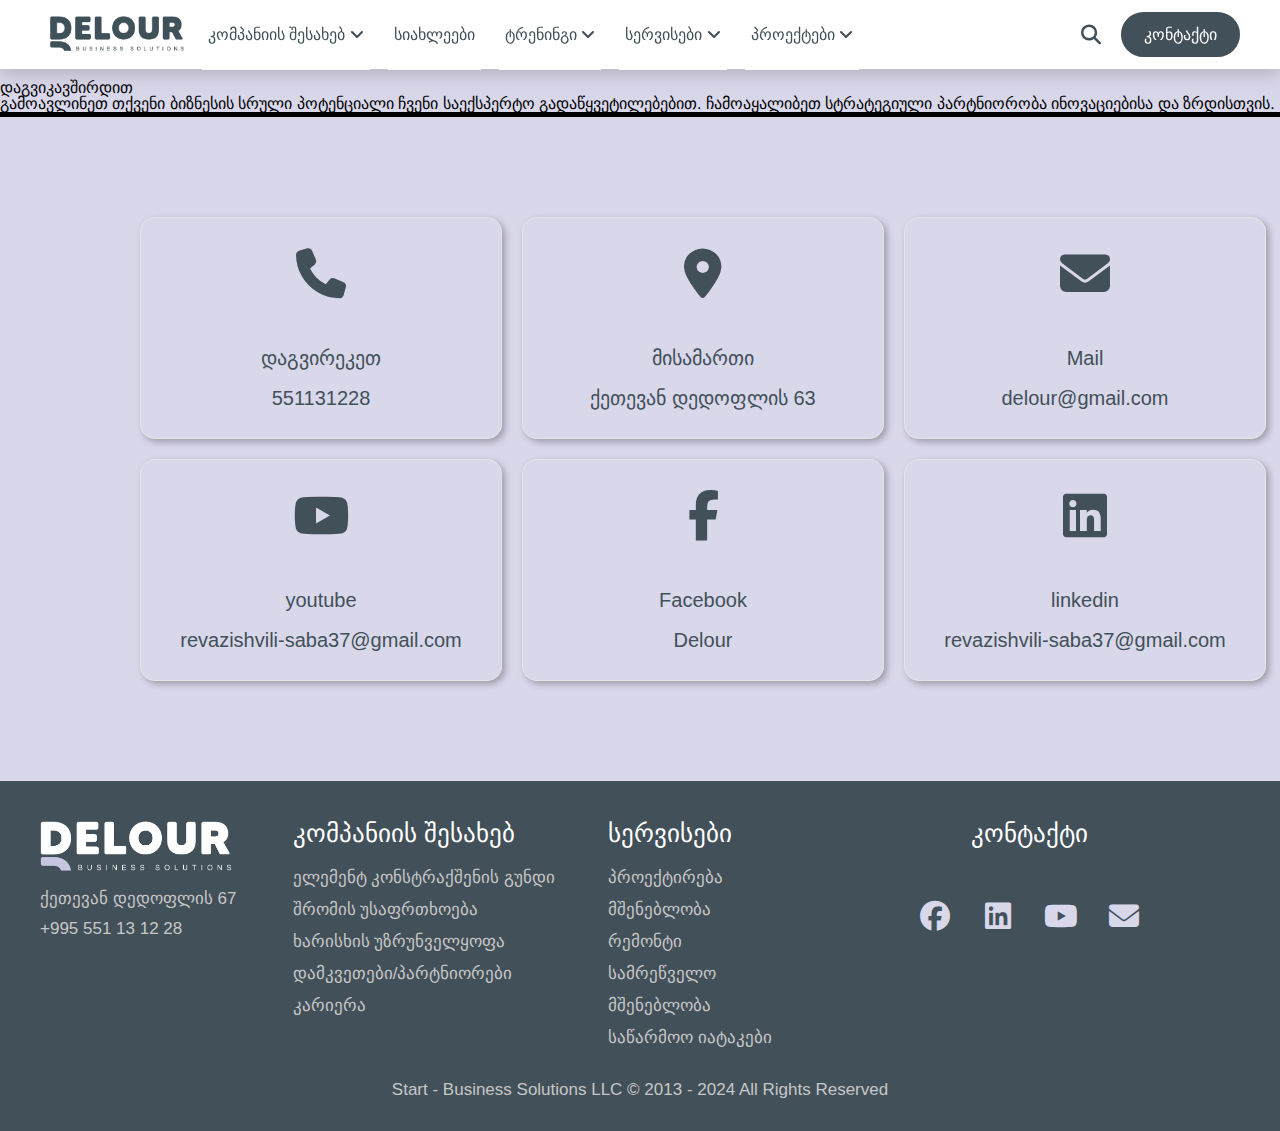
==== html/contact.html @ 668ac050 "Add files via upload" ====
<!DOCTYPE html>
<html lang="ka">
  <head>
    <meta charset="UTF-8" />
    <meta name="viewport" content="width=device-width, initial-scale=1.0" />
    <title>კონტაქტი</title>
    <link
      rel="stylesheet"
      href="https://cdnjs.cloudflare.com/ajax/libs/font-awesome/6.5.1/css/all.min.css"
    />
    <link
      rel="stylesheet"
      href="//cdn.web-fonts.ge/fonts/bpg-arial-caps/css/bpg-arial-caps.min.css"
    />
    <link
      rel="stylesheet"
      href="//cdn.web-fonts.ge/fonts/bpg-algeti/css/bpg-algeti.min.css"
    />
    <link rel="stylesheet" href="../styles/reset.css" />
    <link rel="stylesheet" href="../styles/style.css" />
    <link rel="stylesheet" href="../styles/media.css" />
  </head>
  <body>
    <header class="header" id="header">
      <nav class="navbar" id="navbar">
        <div class="burgerBar" id="burgerBar">
          <div class="line"></div>
          <div class="line"></div>
          <div class="line"></div>
        </div>
        <div class="menu" id="menu">
          <div class="search-container">
            <i class="fas fa-search search-icon"></i>
            <input type="text" id="searchInput" placeholder="ძიება" />
          </div>
          <ul>
            <li>
              <button class="bar" type="button">
                <i class="fa-solid fa-business-time"></i>
                <p>კომპანიის შესახებ</p>
                <i class="fa-solid fa-angle-up arrow-icon"></i>
              </button>
              <div class="sub-menu">
                <ul>
                  <li>
                    <button
                      class="data bar"
                      type="button"
                      data-link="crew.html"
                    >
                      ელემენტ კონსტრაქშენის გუნდი
                    </button>
                  </li>
                  <li>
                    <button
                      class="data bar"
                      type="button"
                      data-link="workingsafety.html"
                    >
                      შრომის უსაფრთხოება
                    </button>
                  </li>
                  <li>
                    <button
                      class="data bar"
                      type="button"
                      data-link="qualitycontrol.html"
                    >
                      ხარისხის უზრუნველყოფა
                    </button>
                  </li>
                  <li>
                    <button
                      class="data bar"
                      type="button"
                      data-link="partners.html"
                    >
                      დამკვეთები/პარტნიორები
                    </button>
                  </li>
                  <li>
                    <button
                      class="data bar"
                      type="button"
                      data-link="Career.html"
                    >
                      კარიერა
                    </button>
                  </li>
                </ul>
              </div>
            </li>
            <li>
              <button class="data bar" type="button" data-link="new.html">
                <i class="fa-solid fa-newspaper"></i>
                <p>სიახლეები</p>
              </button>
            </li>
            <li>
              <button class="data bar" type="button" data-link="/html/">
                <i class="fa-solid fa-clipboard"></i>
                <p>ტრენინგი</p>
              </button>
            </li>
            <li>
              <button class="bar" type="button">
                <i class="fa-regular fa-folder-open"></i>
                <p>სერვისები</p>
                <i class="fa-solid fa-angle-up arrow-icon"></i>
              </button>
              <div class="sub-menu">
                <ul>
                  <li>
                    <button
                      class="data bar"
                      type="button"
                      data-link="project.html"
                    >
                      პროექტირება
                    </button>
                  </li>
                  <li>
                    <button
                      class="data bar"
                      type="button"
                      data-link="building.html"
                    >
                      მშენებლობა
                    </button>
                  </li>
                  <li>
                    <button
                      class="data bar"
                      type="button"
                      data-link="repair.html"
                    >
                      რემონტი
                    </button>
                  </li>
                  <li>
                    <button
                      class="data bar"
                      type="button"
                      data-link="Industrialconstruction.html"
                    >
                      სამრეწველო მშენებლობა
                    </button>
                  </li>
                  <li>
                    <button
                      class="data bar"
                      type="button"
                      data-link="productionfloors.html"
                    >
                      საწარმოო იტაკები
                    </button>
                  </li>
                </ul>
              </div>
            </li>
            <li>
              <button class="bar" type="button">
                <i class="fa-solid fa-diagram-project"></i>
                <p>პროექტები</p>
                <i class="fa-solid fa-angle-up arrow-icon"></i>
              </button>
              <div class="sub-menu">
                <ul>
                  <li>
                    <button
                      class="data bar"
                      type="button"
                      data-link="finished.html"
                    >
                      დასრულებული
                    </button>
                  </li>
                  <li>
                    <button
                      class="data bar"
                      type="button"
                      data-link="Currentprojects.html"
                    >
                      დაუსრულებელი
                    </button>
                  </li>
                </ul>
              </div>
            </li>
          </ul>
        </div>
        <div class="left-navbar">
          <ul class="left-navbar-list">
            <li>
              <a class="deloura" href="../index.html">
                <img
                  class="delour"
                  src="../images/delourlogoo-removebg-preview.png"
                  alt="delour logo"
                />
              </a>
            </li>
            <li class="dropdown">
              <button class="dropbtn">
                კომპანიის შესახებ
                <i class="fa-solid fa-angle-down dropdown-arrow"></i>
              </button>
              <ul class="dropdown-content">
                <li></li>
                <li>
                  <a href="crew.html">გუნდი</a>
                </li>
                <li>
                  <a href="workingsafety.html">შრომის უსაფრთხოება</a>
                </li>
                <li>
                  <a href="qualitycontrol.html">ხარისხის უზრუნველყოფა</a>
                </li>
                <li>
                  <a href="partners.html">დამკვეთები/პარტნიორები</a>
                </li>
                <li>
                  <a href="Career.html">კარიერა</a>
                </li>
              </ul>
            </li>
            <li>
              <button class="dropbtn data" data-link="new.html">
                სიახლეები
              </button>
            </li>
            <li class="dropdown">
              <button class="dropbtn">
                ტრენინგი
                <i class="fa-solid fa-angle-down dropdown-arrow"></i>
              </button>
              <ul class="dropdown-content">
                <li></li>
                <li>
                  <a>გუნდი</a>
                </li>
                <li>
                  <a>შრომის უსაფრთხოება</a>
                </li>
                <li>
                  <a>ხარისხის უზრუნველყოფა</a>
                </li>
                <li>
                  <a>დამკვეთები/პარტნიორები</a>
                </li>
                <li>
                  <a>კარიერა</a>
                </li>
              </ul>
            </li>
            <li class="dropdown">
              <button class="dropbtn">
                სერვისები
                <i class="fa-solid fa-angle-down dropdown-arrow"></i>
              </button>
              <ul class="dropdown-content">
                <li></li>
                <li>
                  <a href="repair.html">რემონტი</a>
                </li>
                <li>
                  <a href="building.html">მეშენებლობა</a>
                </li>
                <li>
                  <a href="productionfloors.html">ინდუსტრიული იატაკი</a>
                </li>
                <li>
                  <a href="Industrialconstruction.html"
                    >სამრეწველო მშენებლობა</a
                  >
                </li>
                <li>
                  <a href="project.html">პროექტირება</a>
                </li>
              </ul>
            </li>
            <li class="dropdown">
              <button class="dropbtn">
                პროექტები
                <i class="fa-solid fa-angle-down dropdown-arrow"></i>
              </button>
              <ul class="dropdown-content">
                <li></li>
                <li>
                  <a href="finished.html">დასრულებული</a>
                </li>
                <li>
                  <a href="Currentprojects.html">მიმდინარე</a>
                </li>
              </ul>
            </li>
          </ul>
        </div>
        <div class="right-navbar">
          <a id="searchIcon"><i class="fas fa-search search-icon1"></i></a>
          <button class="contactButton data" data-link="html/contact.html">
            კონტაქტი
          </button>
        </div>
      </nav>
      <div class="search-results" id="searchResults">
        <div class="input-container">
          <i class="fas fa-search search-icon"></i>
          <input type="text" placeholder="ძიება" />
        </div>
        <ul></ul>
      </div>
    </header>
    <main>
      <section>
        <div class="contact-page">
          <div class="contact-paragraph">
            <h1>დაგვიკავშირდით</h1>
            <p>
              გამოავლინეთ თქვენი ბიზნესის სრული პოტენციალი ჩვენი საექსპერტო
              გადაწყვეტილებებით. ჩამოაყალიბეთ სტრატეგიული პარტნიორობა
              ინოვაციებისა და ზრდისთვის.
            </p>
          </div>
        </div>
      </section>
      <section>
        <div class="contact-grid">
          <div class="contact-grid-one">
            <i class="fa-solid fa-phone contact-icon"></i>
            <h2>დაგვირეკეთ</h2>
            <p>551131228</p>
          </div>
          <div class="contact-grid-one">
            <i class="fa-solid fa-location-dot contact-icon"></i>
            <h2>მისამართი</h2>
            <p>ქეთევან დედოფლის 63</p>
          </div>
          <div class="contact-grid-one">
            <i class="fa-solid fa-envelope contact-icon"></i>
            <h2>Mail</h2>
            <p>delour@gmail.com</p>
          </div>
          <div class="contact-grid-one">
            <i class="fa-brands fa-youtube contact-icon"></i>
            <h2>youtube</h2>
            <p>revazishvili-saba37@gmail.com</p>
          </div>
          <div class="contact-grid-one">
            <i class="fa-brands fa-facebook-f contact-icon"></i>
            <h2>Facebook</h2>
            <p>Delour</p>
          </div>
          <div class="contact-grid-one">
            <i class="fa-brands fa-linkedin contact-icon"></i>
            <h2>linkedin</h2>
            <p>revazishvili-saba37@gmail.com</p>
          </div>
        </div>
      </section>
      <footer>
        <div class="footer-container">
          <div class="one-container">
            <img src="../images/delour logoo.jpg" />
            <ul>
              <li>
                <p>ქეთევან დედოფლის 67</p>
              </li>
              <li>
                <p>+995 551 13 12 28</p>
              </li>
            </ul>
          </div>
          <div class="one-container">
            <h4>კომპანიის შესახებ</h4>
            <ul>
              <li>
                <a href="crew.html">ელემენტ კონსტრაქშენის გუნდი</a>
              </li>
              <li>
                <a href="workingsafety.html">შრომის უსაფრთხოება</a>
              </li>
              <li>
                <a href="qualitycontrol.html">ხარისხის უზრუნველყოფა</a>
              </li>
              <li>
                <a href="partners.html">დამკვეთები/პარტნიორები</a>
              </li>
              <li>
                <a href="Career.html">კარიერა</a>
              </li>
            </ul>
          </div>
          <div class="one-container">
            <h4>სერვისები</h4>
            <ul>
              <li>
                <a href="project.html">პროექტირება</a>
              </li>
              <li>
                <a href="building.html">მშენებლობა</a>
              </li>
              <li>
                <a href="repair.html">რემონტი</a>
              </li>
              <li>
                <a href="Industrialconstruction.html">სამრეწველო მშენებლობა</a>
              </li>
              <li>
                <a href="productionfloors.html">საწარმოო იატაკები</a>
              </li>
            </ul>
          </div>
          <div class="one-container-contacts">
            <h4>კონტაქტი</h4>
            <ul class="contact-ul">
              <li>
                <a><i class="fa-brands fa-facebook"></i></a>
              </li>
              <li>
                <a><i class="fa-brands fa-linkedin"></i></a>
              </li>
              <li>
                <a><i class="fa-brands fa-youtube"></i></a>
              </li>
              <li>
                <a><i class="fa-solid fa-envelope"></i></a>
              </li>
            </ul>
          </div>
        </div>
        <div class="licence">
          <p>
            Start - Business Solutions LLC © 2013 - 2024 All Rights Reserved
          </p>
        </div>
      </footer>
    </main>
    <script src="/js/script.js"></script>
  </body>
</html>
---- styles/style.css ----
* {
  font-family: "BPG Arial Caps", sans-serif;
}

a {
  text-decoration: none;
}

p {
  text-align: justify;
  font-family: "BPG Algeti", sans-serif;
}

body {
  background-color: #d9d7ea;
}

.header {
  font-family: "BPG Arial Caps", sans-serif;
}

.navbar {
  padding: 0px 40px 0px 50px;
  top: 0px;
  right: 0px;
  z-index: 3;
  display: flex;
  flex-direction: row;
  justify-content: space-between;
  align-items: center;
  box-sizing: border-box;
  height: 70px;
  width: 100%;
  background-color: #ffffff;
  position: fixed;
  transition: top 0.3s ease-in-out;
  border-bottom: 1px solid #c5c5c5;
  box-shadow: 0px 1px 20px rgba(119, 119, 119, 0.5);
}

.search-results {
  display: none;
}

.search-results.searching {
  box-sizing: border-box;
  display: flex;
  flex-direction: column;
  justify-content: flex-start;
  align-items: center;
  position: fixed;
  animation: fromUpToDown 0.5s;
  z-index: 2;
  top: 80px;
  height: 400px;
  background-color: white;
  width: 100%;
  border-bottom: 1px solid #425059;
  padding: 30px;
  box-shadow: 0px 5px 10px rgba(0, 0, 0, 0.5);
}

@keyframes fromUpToDown {
  from {
    transform: translateY(-200px);
    opacity: 0;
  }
  to {
    transform: translateY(0px);
    opacity: 1;
  }
}

.left-navbar {
  width: 68%;
  display: flex;
  flex-direction: row;
  justify-content: center;
  align-items: center;
}

.left-navbar-list {
  width: 100%;
  display: flex;
  flex-direction: row;
  justify-content: space-between;
  align-items: center;
}

.dropdown-menu {
  margin-top: 90px;
}

.dropdown-menu ul {
  background-color: white;
  display: flex;
  flex-direction: column;
}

.right-navbar {
  display: flex;
  flex-direction: row;
  justify-content: flex-end;
  align-items: center;
}

.contactButton {
  padding: 10px 20px;
  border-radius: 100px;
  background-color: #425059;
  color: white;
  transition: all 0.3s;
  font-size: 16px;
  border: 3px solid #425059;
  display: flex;
  flex-direction: row;
  align-items: center;
  justify-content: space-between;
  margin-left: 20px;
}

.navbar.hidden {
  top: -100px;
}

.menu {
  display: none;
}

.menu.isactive {
  animation: fadeInOut 0.5s;
  position: fixed;
  top: 15px;
  bottom: 15px;
  left: 29px;
  display: flex;
  flex-direction: column;
  gap: 8px;
  width: 20%;
  border-radius: 16px;
  padding: 0 16px;
  border: 1px solid rgb(255 255 255 / 8%);
  background-color: rgb(0 0 0 / 40%);
  transition: width 0.4s;
  backdrop-filter: blur(20px);
  z-index: 1;
}

@keyframes fadeInOut {
  from {
    transform: translateY(200px);
    opacity: 0;
  }
  to {
    transform: translateY(0px);
    opacity: 1;
  }
}
.bar {
  background: transparent;
  border: 0;
  padding: 0;
  cursor: pointer;
  text-align: left;
  position: relative;
  display: flex;
  gap: 16px;
  align-items: center;
  height: 50px;
  width: 100%;
  border-radius: 6px;
  font-family: inherit;
  font-size: 16px;
  font-weight: 400;
  line-height: 1;
  padding: 0 16px;
  color: rgb(255 255 255 / 95%);
}

.bar p:nth-child(2) {
  flex: 1 1 auto;
}

.bar:is(.active, :hover) {
  background: rgb(0 0 0 / 30%);
}

.bar:not(.active):hover {
  background: rgb(0 0 0 / 10%);
}

.sidebar ul {
  display: grid;
  list-style: none;
  padding: 10px 0px 0px 0px;
  margin: 0px;
  border-top: 2px solid rgb(255 255 255 / 8%);
  width: 100%;
}

.sub-menu {
  position: relative;
  overflow: hidden;
  height: 0;
  transition: 0.5s;
}

.sub-menu ul {
  position: absolute;
  top: 0;
  left: 0;
  display: grid;
}

.sub-menu button {
  padding-left: 52px;
}

.sub-menu button::before {
  content: "";
  position: absolute;
  top: 50%;
  left: 24px;
  translate: 0 -50%;
  width: 5px;
  height: 5px;
  border-radius: 50%;
  background-color: rgb(255 255 255 / 35%);
}

.arrow-icon {
  transition: transform 0.2s;
}

.rotated {
  transform: rotate(180deg);
}

.bar i {
  font-size: 20px;
  width: 20px;
  max-width: 20px;
  min-width: 20px;
}

.search-container {
  margin-top: 50px;
  position: relative;
  width: 100%;
  margin-bottom: 10px;
}

.input-container input {
  padding: 10px 10px 10px 45px;
  border: 2px solid #425059;
  border-radius: 10px;
  outline: none;
  font-size: 16px;
  background-color: transparent;
  width: 100%;
  box-sizing: border-box;
  color: white;
}

.input-container {
  position: relative;
}

.search-icon {
  position: absolute;
  left: 15px;
  top: 50%;
  transform: translateY(-50%);

  color: #425059;
  font-size: 20px;
}

.search-icon1 {
  color: #425059;
  font-size: 20px;
}

.search-container input {
  padding: 10px 10px 10px 45px;
  border: 2px solid white;
  border-radius: 10px;
  outline: none;
  font-size: 16px;
  background-color: transparent;
  width: 100%;
  box-sizing: border-box;
  color: white;
}

.search-container input::placeholder {
  color: white;
  opacity: 0.5;
}

.burgerBar {
  display: none;
}

.line {
  width: 36px;
  height: 3px;
  background-color: black;
  margin-top: 8px;
  transition: width 0.3s, transform 0.3s, background-color 0.2s;
}

.line:nth-child(1) {
  margin: 0px;
}

.burgerBar .line:nth-child(2) {
  width: 22px;
}

.burgerBar:hover {
  cursor: pointer;
}

.burgerBar:hover .line {
  width: 36px;
}

.burgerBar.isactive .line:nth-child(2) {
  opacity: 0;
}

.burgerBar.isactive .line:nth-child(1) {
  transform: translateY(11px) rotate(45deg);
  background-color: black;
}

.burgerBar.isactive .line:nth-child(3) {
  transform: translateY(-11px) rotate(-45deg);
  background-color: black;
}

.burgerBar.isactive {
  z-index: 20;
}

.burgerBar.isactive:hover .line {
  background-color: white;
}

.delour {
  height: 35px
}

.services-container {
  display: grid;
  grid-template-columns: 1fr 1fr 1fr 1fr 1fr;
  column-gap: 15px;
  padding: 15px;
}

/* .services {
  color: white;
  height: 305px;
  background-size: cover;
  background-position: center;
  border-radius: 10px;
  display: flex;
  flex-direction: column;
  justify-content: center;
  align-items: center;
  cursor: pointer;
  transition: filter 0.3s;
}

.services p {
  font-size: 20px;
  text-align: center;
}

.first {
  background-image: url("../images/news1.jpg");
}

.second {
  background-image: url("../images/news2.jpg");
}

.third {
  background-image: url("../images/news3.jpg");
}

.fourth {
  background-image: url("../images/news4.jpg");
} */

/* .services-container1 {
  display: grid;
  grid-template-columns: 1fr 1fr 1fr 1fr;
  column-gap: 30px;
  padding: 15px 140px;
} */

.info-container {
  background-image: url("../images/backpicture2.jpg");
  height: 300px;
  background-size: cover;
  background-position: center;
  display: flex;
  flex-direction: row;
  justify-content: space-around;
  align-items: center;
  margin: 40px 0px;
}

.info-container1 {
  display: flex;
  flex-direction: column;
  justify-content: center;
  align-items: center;
  gap: 10px;
  color: white;
}

.info-container1 img {
  width: 90px;
}

.grid-container3 {
  display: grid;
  grid-template-columns: repeat(3, 1fr);
  padding: 20px 100px;
  column-gap: 10px;
  row-gap: 50px;
}

.grid-container2 {
  display: grid;
  grid-template-columns: repeat(3, 1fr);
  padding: 20px 100px;
  column-gap: 10px;
  row-gap: 20px;
}

.one-grid2 h2 {
  font-size: 25px;
}

.one-grid2 img {
  width: 100%;
  border-radius: 10px;
}
.one-grid h2 {
  font-size: 25px;
}

.view {
  padding: 10px 3px;
  border: 2px solid white;
  background-color: rgb(212, 42, 42);
  color: white;
  transition: all 0.5s;
}

.view:hover {
  background-color: white;
  color: rgb(212, 42, 42);
  border-color: rgb(212, 42, 42);
}

.projects2 {
  position: relative;
}

.img-info {
  position: absolute;
  bottom: 50%;
  left: 50%;
  transform: translate(-50%, -50%);
  display: flex;
  flex-direction: column;
  align-items: center;
  transition: all 0.5s;
  border-radius: 15px;
}

#carousel1 .splide__slide:hover .img-info h2 {
  scale: 1.5;
}

.img-info h2 {
  transition: all 0.5s;
  font-size: 16px;
  color: white;
  text-align: center;
}

.partnersandcustomers {
  /* background: rgb(255, 255, 255); */
  border-radius: 10px;
  margin-bottom: 40px;
  margin-top: 20px;
}

#carousel1 .splide__slide {
  display: flex;
  justify-content: center;
  align-items: center;
  flex-direction: column;
  position: relative;
  gap: 20px;
}

#carousel1 .splide__slide img {
  position: relative;
  height: 300px;
  width: 235px;
  border-radius: 20px;
  object-fit: cover;
  object-position: center;
}

.splide2 {
  padding: 15px 48px;
}

#carousel2 .splide {
  padding-bottom: 0px;
}

#carousel2 .splide__slide img {
  height: 70px;
}

#carousel3 .splide__slide img {
  height: 70px;
}

#carousel4 .splide__slide {
  border-radius: 20px;
  width: 100%;
}

#carousel4 .splide__slide img {
  position: relative;
  border-radius: 20px;
  width: 100%;
}

.img-info4 {
  position: absolute;
  box-sizing: border-box;
  height: 180px;
  width: 400px;
  bottom: 0px;
  right: 0px;
  display: flex;
  flex-direction: column;
  gap: 13px;
  justify-content: flex-end;
  padding: 40px 70px;
  align-items: flex-end;
  transition: all 0.5s;
  border-radius: 100% 0% 0% 100% / 100% 100% 0% 0%;
  border-bottom-right-radius: 20px;
  background-color: #42505952;
  overflow: hidden;
  z-index: 1;
}
.img-info4:hover {
  background-color: #425059;
}

.img-info4:hover .more {
  background-color: white;
  color: #425059;
}

.img-info4 h2 {
  font-size: 19px;
  color: white;
}

.section {
  padding: 15px 85px;
}

.section2 {
  padding: 0px 90px;
}

.about-container {
  box-sizing: border-box;
  display: flex;
  justify-content: space-between;
  flex-direction: row;
  align-items: center;
  gap: 50px;
  padding: 120px 70px 50px 70px;
}

.about-container2 {
  width: 50%;
  display: flex;
  flex-direction: column;
  gap: 30px;
  padding: 0px 20px;
  line-height: 20px;
}

.forever-bike {
  width: 50%;
  height: 400px;
  object-fit: cover;
  border-radius: 20px;
}

.about-container h1,
.about-container-crew h1 {
  font-size: 60px;
  font-weight: bold;
}

.about-container1 p {
  line-height: 25px;
}

h2 {
  font-size: 40px;
}

.title-container {
  display: flex;
  justify-content: center;
}

.title-container h2 {
  font-size: 25px;
}

.title-container h3 {
  font-size: 30px;
}

.title-container h4 {
  font-size: 25px;
  margin-top: 20px;
  margin-bottom: 30px;
}

.title-container .partners h4 {
  font-size: 30px;
  margin-bottom: 30px;
}

.more {
  padding: 10px 20px;
  border-radius: 40px;
  border: none;
  background-color: #425059;
  border: 2px solid #425059;
  color: white;
  transition: all 0.5s;
}

.more:hover {
  background-color: white;
  color: #425059;
  font-weight: bold;
}

.map {
  width: 100%;
  height: 400px;
  margin-bottom: 30px;
  margin-top: 30px;
}

.title-container1 {
  margin-top: 110px;
  display: flex;
  align-items: center;
  justify-content: center;
}

.title-container2 {
  margin-top: 90px;
  margin-bottom: 20px;
  display: flex;
  align-items: center;
  justify-content: center;
}

.title-container2 h1 {
  font-size: 36px;
  font-weight: lighter;
  text-align: center;
}

.img-container {
  margin-top: 25px;
  display: flex;
  align-items: center;
  justify-content: center;
}

.img-container img {
  width: 1000px;
}

/* career workingsafety quality control   */

.main-container {
  display: flex;
  flex-direction: column;
  justify-content: center;
  align-items: center;
  padding: 0px 190px;
}

.other {
  display: block;
}

.main-container h2 {
  font-size: 20px;
  font-weight: bold;
  line-height: 30px;
  margin: 30px 0px;
}

.other2 h2 {
  margin-bottom: 0px;
}

.main-container h3 {
  font-size: 20px;
  font-weight: bold;
  line-height: 30px;
}

.main-container p {
  margin-top: 30px;
  font-size: 17px;
  margin-bottom: 10px;
}

.other2 p {
  margin-top: 10px;
  margin-bottom: 0px;
}

.main-container ul li {
  margin-bottom: 7px;
}

.main-container img {
  width: 850px;
  margin-top: 30px;
}

.partners1 {
  display: flex;
  gap: 10px;
  justify-content: center;
  flex-direction: column;
  padding: 40px;
}

.grid-container1 {
  display: grid;
  grid-template-columns: 1fr 1fr 1fr 1fr 1fr;
}

.one-partner1 {
  padding: 10px;
  cursor: pointer;
  padding: 10px 20px;
}

.one-partner1 img {
  width: 250px;
}

.partners1 h2 {
  align-items: center;
}

.title-container3 {
  display: flex;
  justify-content: center;
  align-items: center;
  padding-bottom: 20px;
  border-bottom: 1px solid rgb(230, 230, 230);
}

.one-grid img {
  width: 100%;
}

.content p {
  text-align: center;
}

.projects-title-container {
  margin-top: 100px;
  display: flex;
  align-items: center;
  justify-content: center;
}

.projects-title-container h1 {
  font-size: 30px;
  font-weight: lighter;
  padding: 0px 0px 20px 0px;
}

.projects-container {
  display: flex;
  align-items: center;
  flex-direction: column;
  gap: 20px;
  padding: 0px 220px;
}

.projects-container p {
  font-size: 20px;
  line-height: 30px;
}

.projects-container img {
  height: 400px;
}

.projects-container ul {
  list-style-type: disc;
  margin-left: 100px;
  font-size: 18px;
  line-height: 25px;
}

.projects-ul-container {
  width: 100%;
  display: flex;
  justify-content: flex-start;
}

.building h2 {
  font-size: 20px;
  text-align: start;
}

.building p {
  font-size: 17px;
}

.building {
  padding: 0px 200px;
}

.industrial {
  padding: 0px 200px;
}

.industrial p {
  font-size: 19px;
}

.button-container {
  width: 100%;
  display: flex;
  flex-direction: row;
  justify-content: space-around;
  align-items: center;
}

.button {
  padding: 13px 20px;
}

.one {
  background-image: url("../images/finished1.jpg");
}
.two {
  background-image: url("../images/finished2.jpg");
}
.three {
  background-image: url("../images/finished3.jpg");
}
.four {
  background-image: url("../images/finished4.jpg");
}
.five {
  background-image: url("../images/finished5.png");
}
.six {
  background-image: url("../images/finished6.jpg");
}
.seven {
  background-image: url("../images/finished7.jpg");
}
.eight {
  background-image: url("../images/finished8.jpg");
}
.nine {
  background-image: url("../images/finished9.jpg");
}
.one-one {
  background-image: url("../images/efesgeorgia.jpg");
}
.two-two {
  background-image: url("../images/sawarmo\ tbilisi.jpg");
}
.three-three {
  background-image: url("../images/buknari.png");
}
.four-four {
  background-image: url("../images/girteks\ ofice.jpg");
}
.five-five {
  background-image: url("../images/dadianis100.jpg");
}
.six-six {
  background-image: url("../images/ltb.jpg");
}
.seven-seven {
  background-image: url("../images/logistics.jpg");
}
.eight-eight {
  background-image: url("../images/motsvi.jpg");
}
.nine-nine {
  background-image: url("../images/nostes\ complex.jpg");
}
.one-grid {
  height: 300px;
  background-size: cover;
  background-position: center;
  cursor: pointer;
  border-radius: 10px;
}

.content-container {
  width: 100%;
  height: 100%;
  display: flex;
  justify-content: center;
  align-items: center;
}

.content {
  box-sizing: border-box;
  width: 90%;
  height: 90%;
  color: white;
  border: 2px white solid;
  display: flex;
  flex-direction: column;
  align-items: center;
  justify-content: center;
  opacity: 0;
  transition: opacity 0.3s ease-in-out, transform 0.3s ease-in-out;
  cursor: pointer;
  transform: translateY(-20px);
  gap: 10px;
  line-height: 20px;
  font-size: 20px;
  backdrop-filter: blur(30px);
  border-radius: 7px;
}

.content.isactive {
  opacity: 1;
  transform: translateY(0);
}

/* .news {
  box-sizing: border-box;
  border-radius: 10px;
  width: 90%;
  height: 90%;
  color: white;
  display: flex;
  flex-direction: column;
  align-items: center;
  justify-content: center;
  transition: all 0.2s ease-in-out;
} */

/* .news-container {
  width: 100%;
  height: 100%;
  display: flex;
  justify-content: center;
  align-items: center;
}

.news-container p {
  transition: all 0.3s ease-in-out;
}

.news-container:hover .news {
  backdrop-filter: blur(5px);
  border: 2px white solid;
}

.news-container:hover p {
  font-size: 23px;
} */

.finished-title {
  display: flex;
  justify-content: center;
}

.finished-title h2 {
  font-size: 25px;
}

.finished-container {
  display: flex;
  flex-direction: column;
  justify-content: center;
  gap: 20px;
}

.service-container {
  width: 100%;
  height: 100%;
  display: flex;
  justify-content: center;
  align-items: center;
}

.footer-container {
  display: grid;
  grid-template-columns: 1.2fr 1.5fr 1fr 2fr;
  height: 300px;
  background-color: #425059;
  padding: 40px;
  box-sizing: border-box;
  flex-wrap: wrap;
  font-family: "BPG Arial Caps", sans-serif;
}

.one-container img {
  height: 50px;
  margin-bottom: 10px;
}

.one-container {
  white-space: normal;
}

.licence p,
.one-container p,
.one-container a {
  color: rgb(199, 199, 199);
  font-size: 17px;
  font-family: "BPG Algeti", sans-serif;
}

.one-container-contacts h4,
.one-container h4 {
  font-size: 25px;
  padding-bottom: 15px;
  font-weight: 600px;
  color: white;
}

.one-container ul {
  /* width: 100%;
  display: flex;
  flex-direction: column;
  justify-content: flex-end;
  align-items: flex-start; */
  font-size: 20px;
  line-height: 30px;
  transition: all 0.2s ease-in-out;
}

.one-container ul :hover {
  color: rgb(255, 255, 255);
  font-weight: bolder;
}

.one-container-contacts {
  display: flex;
  flex-direction: column;
  justify-content: flex-start;
  align-items: center;
}

.contact-ul {
  display: grid;
  grid-template-columns: repeat(4, 1fr);
  width: 60%;
  justify-items: center;
}

.licence {
  height: 50px;
  display: flex;
  justify-content: center;
  align-items: flex-start;
  background-color: #425059;
}

.contact-ul i {
  font-size: 30px;
  margin-top: 40px;
  color: #d9d7ea;
}

.contact-page {
  margin-top: 80px;
  display: flex;
  flex-direction: row;
  width: 100%;
  border-bottom: 5px solid black;
}

.contact-img {
  width: 45%;
}

.contact-img img {
  width: 100%;
}

.contact-p-paragraph {
  width: 55%;
  height: 400px;
  background-color: lightblue;
  clip-path: polygon(0 0, 100% 0, 100% 100%, 150px 100%);
  position: relative;
}

.contact-p {
  position: absolute;
  top: 0;
  left: 0;
  width: 100%;
  height: 100%;
  box-sizing: border-box;
  padding: 20px;
}

.contact-p h1 {
  font-size: 40px;
}

.contact-grid {
  padding: 100px 140px 100px 140px;
  display: grid;
  grid-template-columns: repeat(3, 1fr);
  gap: 20px;
  justify-items: center;
}

.contact-grid-one {
  display: flex;
  flex-direction: column;
  justify-content: center;
  align-items: center;
  gap: 20px;
  padding: 30px;
  border: 1px solid rgb(229, 229, 229);
  box-shadow: 3px 3px 7px rgba(0, 0, 0, 0.282);
  border-radius: 15px;
  width: 300px;
}

.contact-icon {
  font-size: 50px;
  color: #425059;
  margin-bottom: 30px;
}

.contact-grid-one h2 {
  font-size: 20px;
  color: #425059;
}

.contact-grid-one p {
  font-size: 20px;
  color: #425059;
}

.dropdown {
  position: relative;
  display: inline-block;
}

.dropdown-content {
  position: absolute;
  width: 180px;              
  min-width: 160px;
  box-shadow: 0px 8px 16px 0px rgba(0, 0, 0, 0.2);
  z-index: 1;
  opacity: 0;
  transform: translateY(-20px);
  transition: opacity 0.3s ease, transform 0.3s ease;
  visibility: hidden;
  border-bottom-left-radius: 10px;
  border-bottom-right-radius: 10px;
}

.dropdown-content li {
  background-color: white;
}

.dropdown-content li:nth-child(1) {
  height: 5px;
  background-color: transparent;
}

.dropdown-content li:nth-child(2) {
  border-top-left-radius: 10px;
  border-top-right-radius: 10px;
}

.dropdown-content li:last-child {
  border-bottom-left-radius: 10px;
  border-bottom-right-radius: 10px;
}

.dropdown-content li:hover {
  background-color: #cccae1;
}

.dropdown-content li:nth-child(1):hover {
  background-color: transparent;
}

.dropdown-content a {
  color: black;
  padding: 12px 16px;
  text-decoration: none;
  display: block;
  transition: background-color 0.2s ease-in-out;
}

.dropdown:hover .dropdown-content {
  visibility: visible;
  opacity: 1;
  transform: translateY(0);
}

.dropbtn {
  background-color: #ffffff;
  font-size: 16px;
  border: none;
  cursor: pointer;
  height: 70px;
  color: #425059;
  transition: color 0.2s;
}

.dropbtn:hover {
  color: black;
}

.dropdown-arrow {
  transition: transform 0.3s ease-in-out;
}
---- styles/media.css ----
@media (max-width: 1250px) {
  .left-navbar {
    width: 80%;
  }
}

@media (max-width: 1200px) {
  .about-container2 h1 {
    font-size: 40px;
  }

  .forever-bike {
    height: 300px;
  }
}
@media (max-width: 1100px) {
  .navbar {
    height: 50px;
  }
  .right-navbar {
    display: none;
  }

  .left-navbar {
    display: none;
  }

  .burgerBar {
    display: block;
  }

  .thousand {
    display: block;
  }

  .about-container {
    padding: 80px 60px 40px 40px;
  }

  .forever-bike {
    height: 300px;
  }
}

@media (max-width: 1000px) {
  .about-container {
    padding: 80px 40px 40px 40px;
    gap: 20px;
  }
  .about-container2 {
    padding: 0px 20px 0px 0px;
    gap: 15px;
  }
}

@media (max-width: 920px) {
  .about-container2 h1 {
    font-size: 30px;
  }

  .about-container2 p {
    font-size: 15px;
  }
  /* .forever-bike {
    height: 250px;
  } */

  .about-container {
    padding: 70px 20px 30px 20px;
  }

  .about-container2 {
    padding: 0px;
    gap: 15px;
  }
}

@media (max-width: 840px) {
  .forever-bike {
    height: 250px;
  }
}

@media (max-width: 740px) {
  .about-container {
    flex-direction: column;
    padding: 90px 70px 30px 70px;
  }

  .about-container2 {
    width: 100%;
    gap: 20px;
  }

  .forever-bike {
    width: 100%;
    height: 200px;
  }
}

@media (max-width: 630px) {
  .about-container {
    padding: 90px 30px 30px 30px;
  }
}

@media (max-width: 530px) {
  .about-container {
    padding: 70px 70px 20px 70px;
  }
}

@media (max-width: 480px) {
  .about-container {
    padding: 90px 50px 20px 50px;
  }
}

@media (max-width: 440px) {
  .about-container {
    padding: 90px 30px 20px 30px;
  }
}

@media (max-width: 350px) {
  .about-container {
    padding: 80px 15px 20px 15px;
  }
}
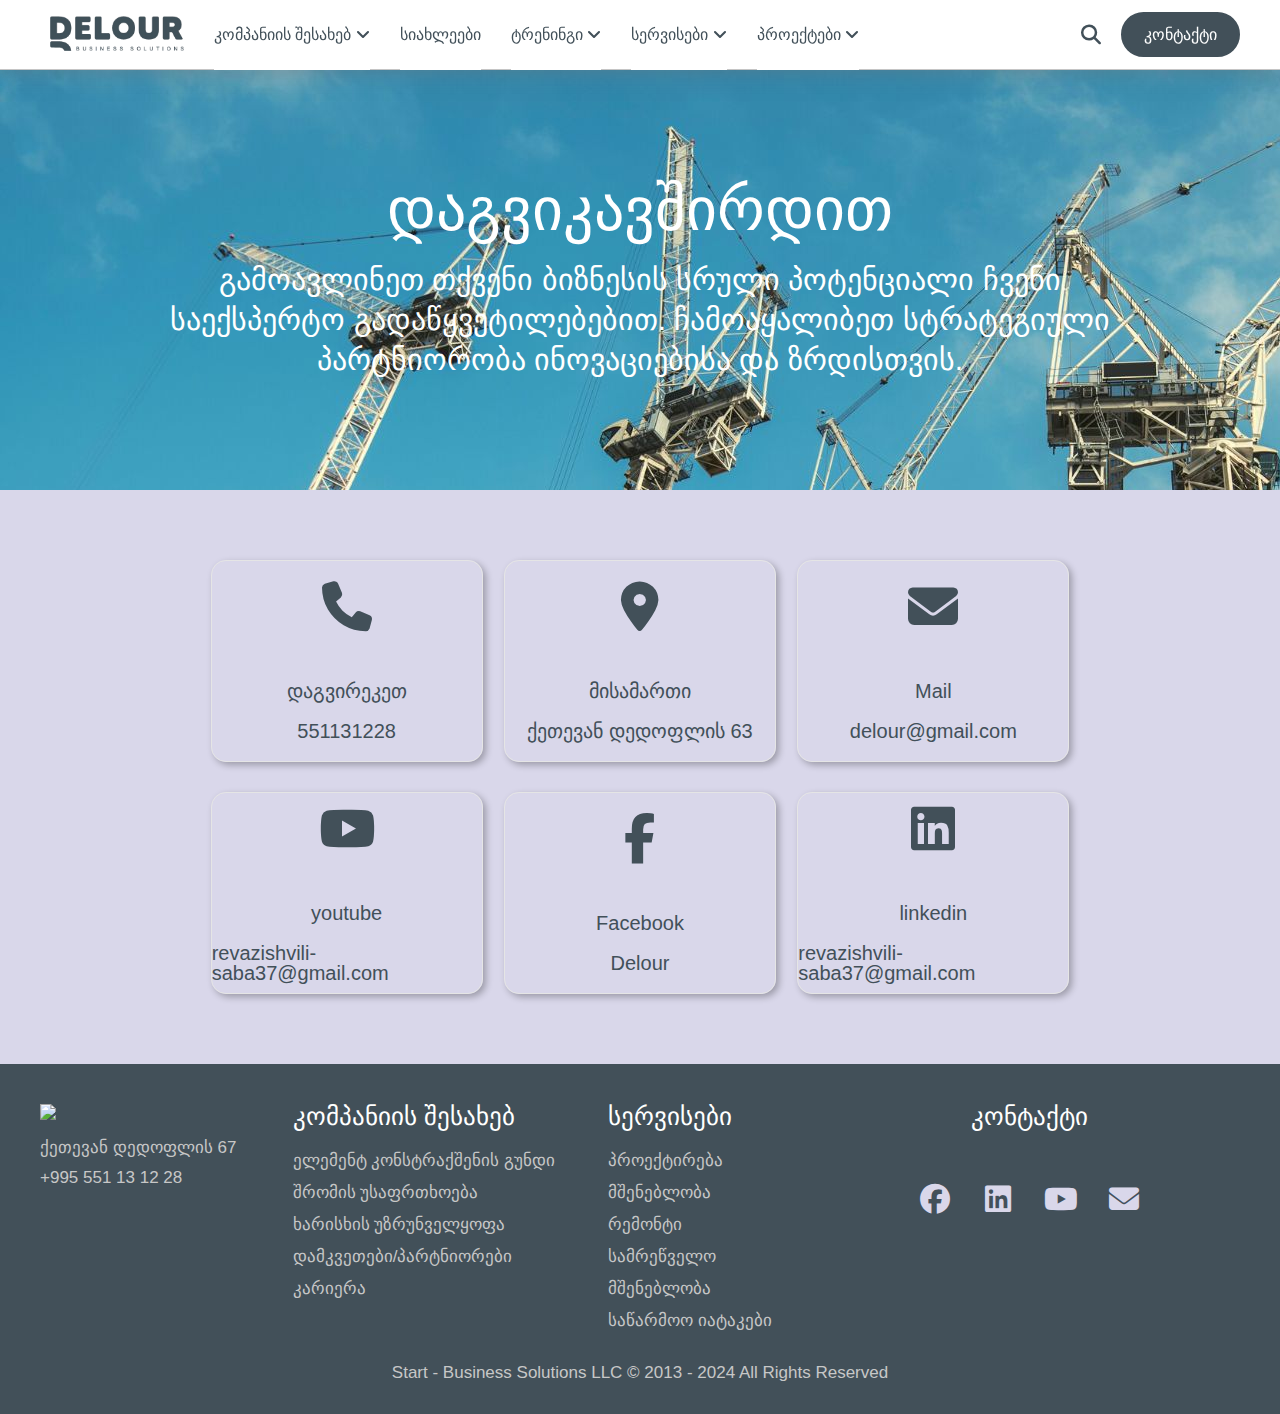
==== commit 0bb3d5a5: "Update contact.html" ====
--- a/html/contact.html
+++ b/html/contact.html
@@ -361,7 +361,7 @@
       <footer>
         <div class="footer-container">
           <div class="one-container">
-            <img src="../images/delour logoo.jpg" />
+            <img src="../images/delourlogoo.jpg" />
             <ul>
               <li>
                 <p>ქეთევან დედოფლის 67</p>
@@ -436,6 +436,6 @@
         </div>
       </footer>
     </main>
-    <script src="/js/script.js"></script>
+    <script src="../js/script.js"></script>
   </body>
 </html>
--- a/styles/style.css
+++ b/styles/style.css
@@ -117,6 +117,14 @@
   align-items: center;
   justify-content: space-between;
   margin-left: 20px;
+  transition: 0.2s ease-in-out;
+  cursor: pointer;
+}
+
+.contactButton:hover {
+  font-weight: bolder;
+  background-color: white;
+  color: #425059;
 }
 
 .navbar.hidden {
@@ -132,11 +140,11 @@
   position: fixed;
   top: 15px;
   bottom: 15px;
-  left: 29px;
+  right: 29px;
   display: flex;
   flex-direction: column;
   gap: 8px;
-  width: 20%;
+  width: 30%;
   border-radius: 16px;
   padding: 0 16px;
   border: 1px solid rgb(255 255 255 / 8%);
@@ -279,6 +287,12 @@
 .search-icon1 {
   color: #425059;
   font-size: 20px;
+  cursor: pointer;
+  transition: 0.2s ease-in-out;
+}
+
+.search-icon1:hover {
+  scale: 1.3;
 }
 
 .search-container input {
@@ -300,6 +314,7 @@
 
 .burgerBar {
   display: none;
+  height: 27px;
 }
 
 .line {
@@ -349,7 +364,11 @@
 }
 
 .delour {
-  height: 35px
+  height: 35px;
+}
+
+.thousand {
+  display: none;
 }
 
 .services-container {
@@ -431,7 +450,7 @@
   grid-template-columns: repeat(3, 1fr);
   padding: 20px 100px;
   column-gap: 10px;
-  row-gap: 50px;
+  row-gap: 70px;
 }
 
 .grid-container2 {
@@ -442,13 +461,32 @@
   row-gap: 20px;
 }
 
+.one-grid2 {
+  width: 350px;
+  display: flex;
+  flex-direction: column;
+  align-items: center;
+  justify-content: center;
+  gap: 20px;
+}
+
+.one-grid22 {
+  display: flex;
+  width: 100%;
+  align-items: flex-start;
+  justify-content: center;
+}
+
 .one-grid2 h2 {
-  font-size: 25px;
+  font-size: 18px;
+  height: 50px;
 }
 
 .one-grid2 img {
   width: 100%;
+  height: 200px;
   border-radius: 10px;
+  object-fit: cover;
 }
 .one-grid h2 {
   font-size: 25px;
@@ -496,7 +534,6 @@
 }
 
 .partnersandcustomers {
-  /* background: rgb(255, 255, 255); */
   border-radius: 10px;
   margin-bottom: 40px;
   margin-top: 20px;
@@ -511,9 +548,13 @@
   gap: 20px;
 }
 
+#carousel1 .splide__slide svg {
+  height: 5px;
+}
+
 #carousel1 .splide__slide img {
   position: relative;
-  height: 300px;
+  height: 330px;
   width: 235px;
   border-radius: 20px;
   object-fit: cover;
@@ -599,6 +640,10 @@
   padding: 120px 70px 50px 70px;
 }
 
+.crew {
+  padding: 60px 100px 40px 100px;
+}
+
 .about-container2 {
   width: 50%;
   display: flex;
@@ -615,10 +660,18 @@
   border-radius: 20px;
 }
 
-.about-container h1,
-.about-container-crew h1 {
+.about-container h1 {
   font-size: 60px;
   font-weight: bold;
+}
+
+.title-container1 h1 {
+  font-size: 50px;
+}
+
+.about-container h2 {
+  font-size: 40px;
+  line-height: normal;
 }
 
 .about-container1 p {
@@ -800,6 +853,7 @@
 
 .content p {
   text-align: center;
+  font-size: 16px;
 }
 
 .projects-title-container {
@@ -933,11 +987,12 @@
   background-image: url("../images/nostes\ complex.jpg");
 }
 .one-grid {
-  height: 300px;
+  height: 230px;
   background-size: cover;
   background-position: center;
   cursor: pointer;
   border-radius: 10px;
+  width: 350px;
 }
 
 .content-container {
@@ -1008,20 +1063,19 @@
   font-size: 23px;
 } */
 
-.finished-title {
-  display: flex;
-  justify-content: center;
-}
-
-.finished-title h2 {
-  font-size: 25px;
+.finished-container h2 {
+  font-size: 20px;
+  height: 30px;
+  text-align: center;
 }
 
 .finished-container {
   display: flex;
   flex-direction: column;
   justify-content: center;
+  align-items: center;
   gap: 20px;
+  width: 300px;
 }
 
 .service-container {
@@ -1113,62 +1167,57 @@
 }
 
 .contact-page {
-  margin-top: 80px;
+  margin-top: 70px;
   display: flex;
   flex-direction: row;
-  width: 100%;
-  border-bottom: 5px solid black;
-}
-
-.contact-img {
-  width: 45%;
-}
-
-.contact-img img {
-  width: 100%;
-}
-
-.contact-p-paragraph {
-  width: 55%;
-  height: 400px;
-  background-color: lightblue;
-  clip-path: polygon(0 0, 100% 0, 100% 100%, 150px 100%);
-  position: relative;
-}
-
-.contact-p {
-  position: absolute;
-  top: 0;
-  left: 0;
-  width: 100%;
-  height: 100%;
-  box-sizing: border-box;
-  padding: 20px;
-}
-
-.contact-p h1 {
-  font-size: 40px;
+  align-items: center;
+  justify-content: center;
+  background-image: url("../images/construction1.jpg");
+  height: 420px;
+  display: flex;
+  justify-content: center;
+  align-items: center;
+}
+
+.contact-paragraph {
+  width: 80%;
+  display: flex;
+  flex-direction: column;
+  align-items: center;
+  justify-content: center;
+  gap: 20px;
+  color: white;
+}
+
+.contact-paragraph h1 {
+  font-size: 60px;
+}
+
+.contact-paragraph p {
+  font-size: 30px;
+  text-align: center;
+  line-height: 40px;
 }
 
 .contact-grid {
-  padding: 100px 140px 100px 140px;
+  padding: 70px 200px 70px 200px;
   display: grid;
   grid-template-columns: repeat(3, 1fr);
+  row-gap: 30px;
+  justify-items: center;
+}
+
+.contact-grid-one {
+  display: flex;
+  flex-direction: column;
+  justify-content: center;
+  align-items: center;
   gap: 20px;
-  justify-items: center;
-}
-
-.contact-grid-one {
-  display: flex;
-  flex-direction: column;
-  justify-content: center;
-  align-items: center;
-  gap: 20px;
-  padding: 30px;
   border: 1px solid rgb(229, 229, 229);
   box-shadow: 3px 3px 7px rgba(0, 0, 0, 0.282);
   border-radius: 15px;
-  width: 300px;
+  width: 270px;
+  height: 200px;
 }
 
 .contact-icon {
@@ -1194,8 +1243,8 @@
 
 .dropdown-content {
   position: absolute;
-  width: 180px;              
   min-width: 160px;
+  width: 185px;
   box-shadow: 0px 8px 16px 0px rgba(0, 0, 0, 0.2);
   z-index: 1;
   opacity: 0;
@@ -1255,6 +1304,7 @@
   height: 70px;
   color: #425059;
   transition: color 0.2s;
+  padding: 0px;
 }
 
 .dropbtn:hover {
